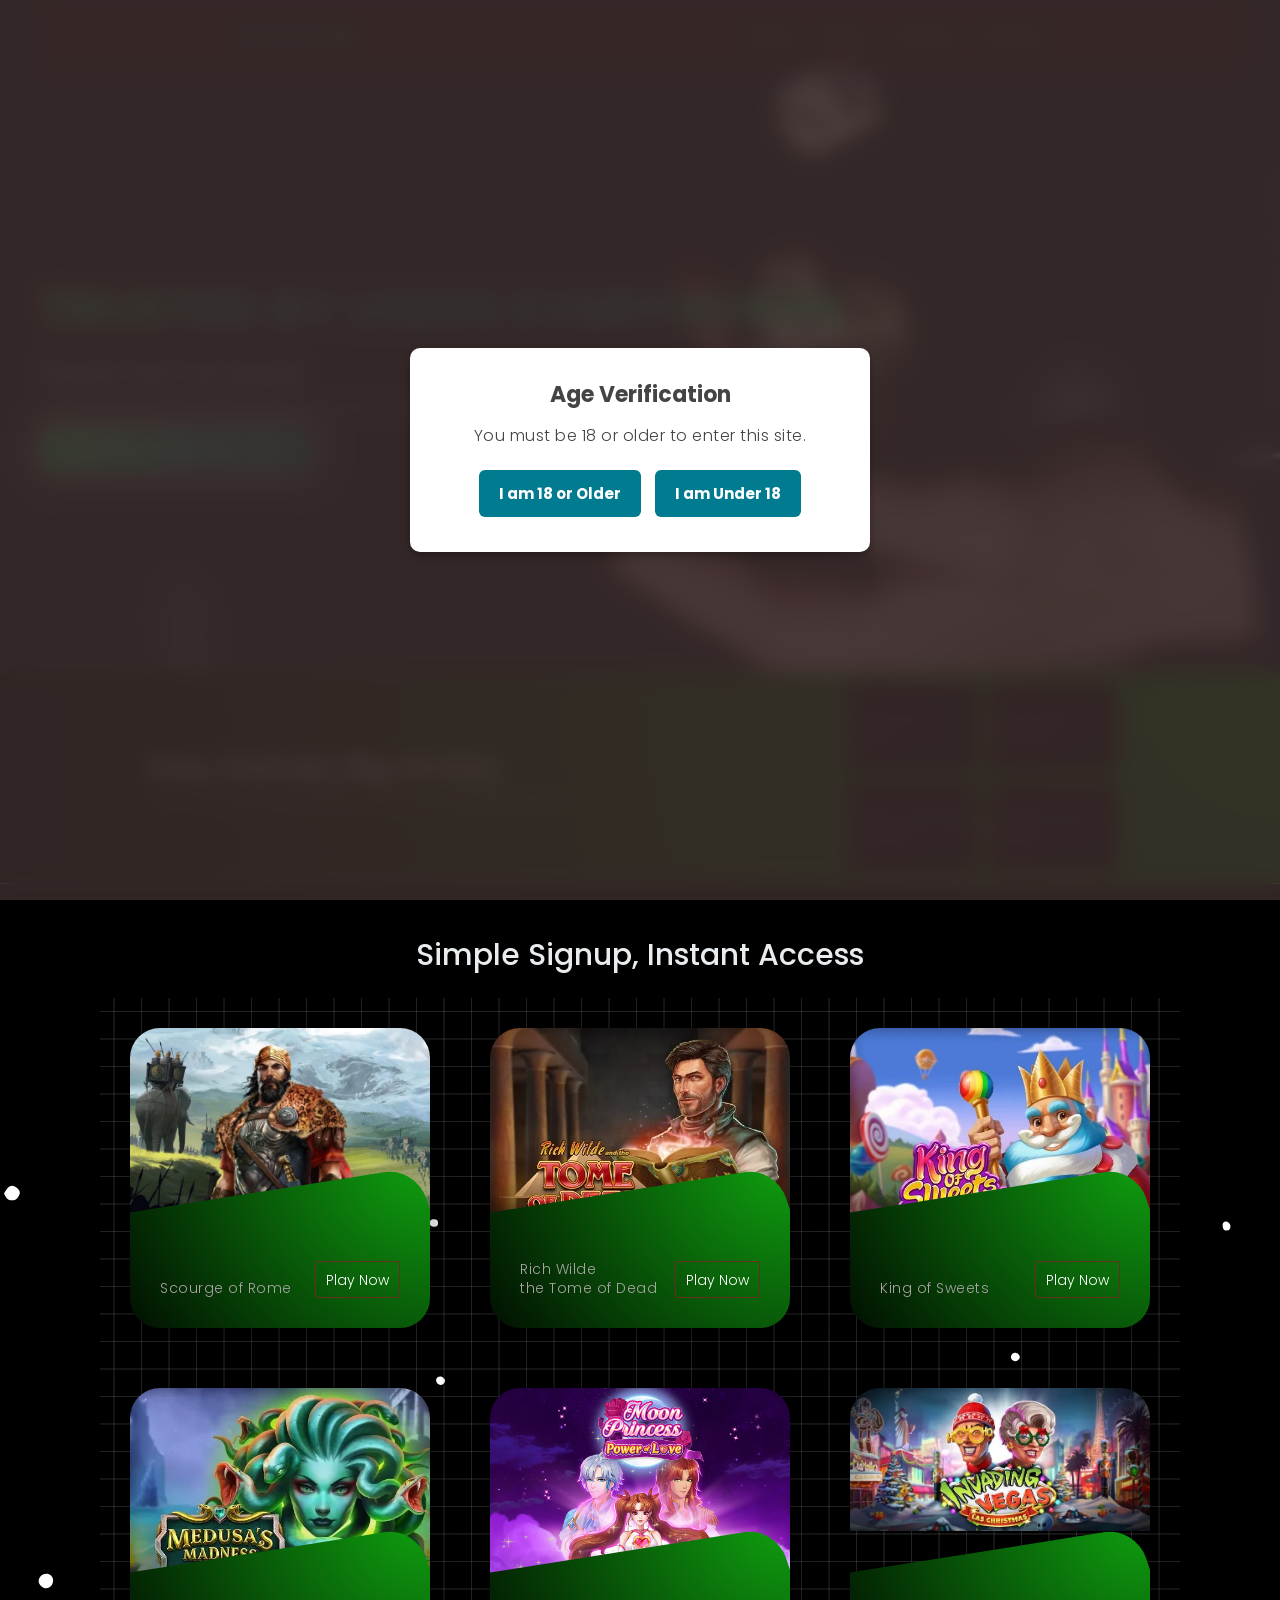
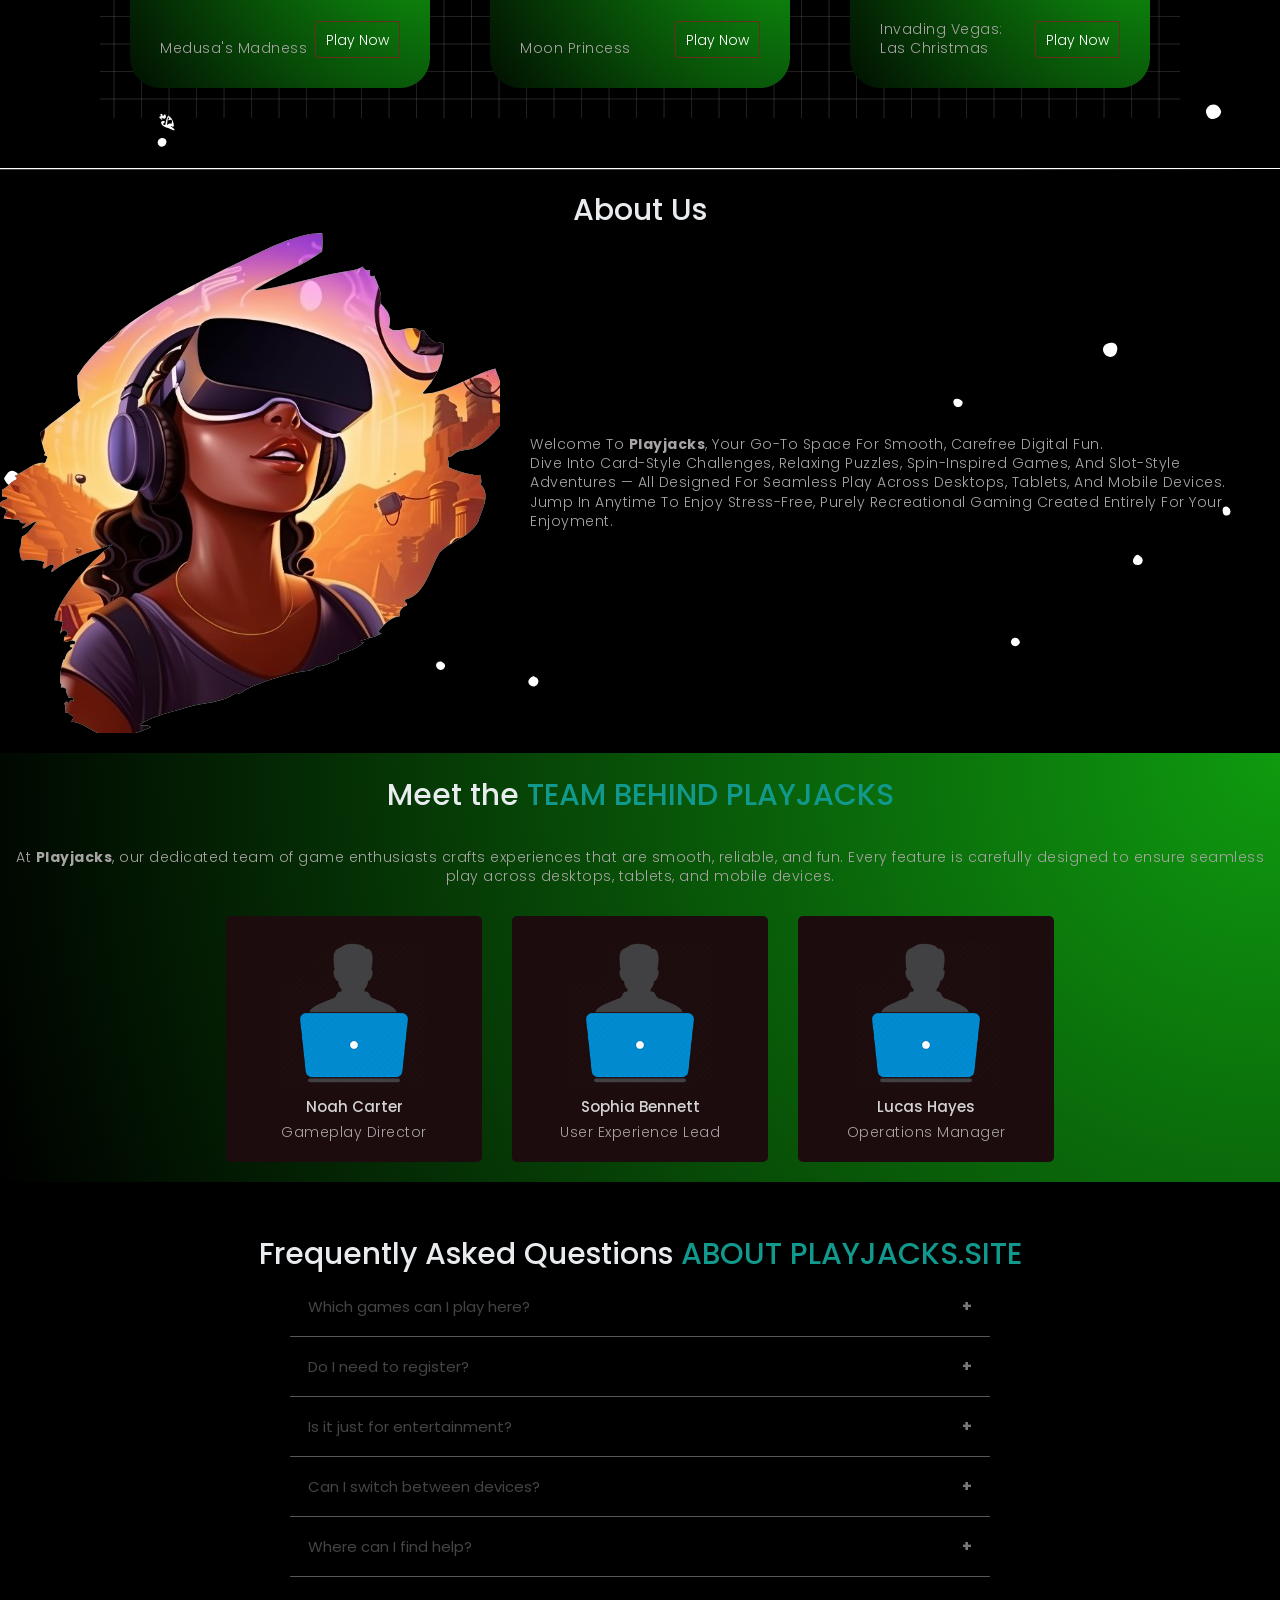
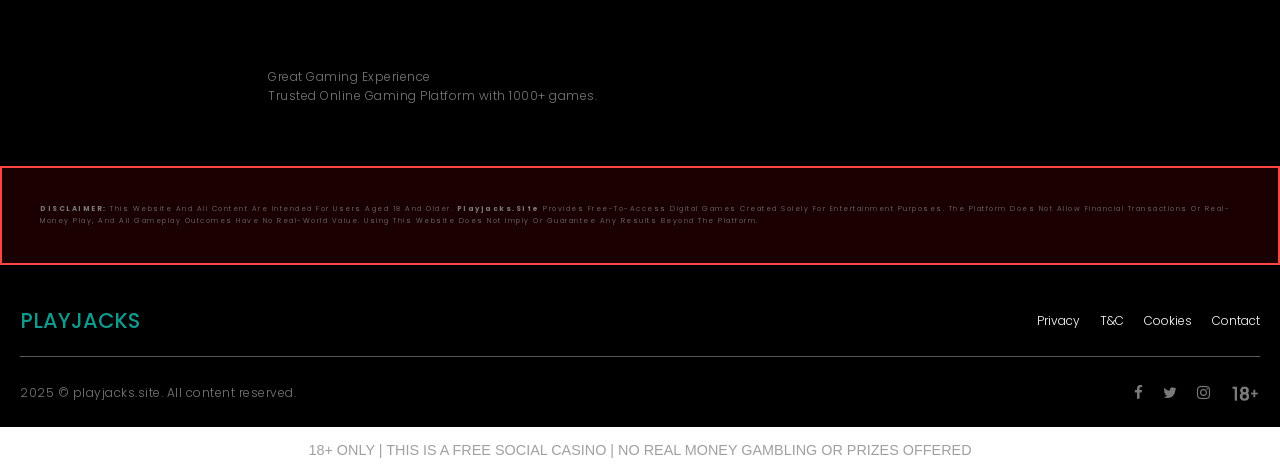
==== index.html @ 5881ebea "Clone website from playjacks.site and rename to bestgamez" ====
<!DOCTYPE html><html lang="en"><head>
  <meta charset="UTF-8">
  <meta name="viewport" content="width=device-width, initial-scale=1.0">
  <link rel="stylesheet" href="css/style.css">
  <meta name="title" content="Playjacks – Discover Joy in Play">

  <meta name="description" content="18+ ONLY. Free Social Casino. Strictly no real money gambling or prizes. playjacks.site">

  <meta property="og:type" content="website">
  <meta property="og:url" content="https://www.playjacks.site">
  <meta property="og:title" content="Playjacks – Your Next Adventure Awaits">
  <meta property="og:description" content="Explore Playjacks for card challenges, puzzle adventures, spin-inspired games, and slot-style entertainment — all crafted for smooth, enjoyable gameplay on desktops, tablets, and mobile devices.">

  <link rel="preconnect" href="https://fonts.googleapis.com">
  <link rel="preconnect" href="https://fonts.gstatic.com" crossorigin="">
  <link href="https://fonts.googleapis.com/css2?family=Poppins:wght@300;400;500;700&display=swap" rel="stylesheet">
  <link rel="stylesheet" href="https://cdnjs.cloudflare.com/ajax/libs/font-awesome/4.7.0/css/font-awesome.min.css">

  <title>Playjacks - Entertainment Without Limits</title>






</head>

<body>
  <div class="main">
    <div class="header">
      <div class="main-menu">
        <div class="logo"><span class="heading-shade">Playjacks</span></div>
        <div class="menu-items">

          <a href="index.html" class="menu-item">Home</a>
          <a href="index.html#about" class="menu-item">About</a>
          <a href="index.html#top-games" class="menu-item">Games</a>
          <a href="contact-us.html" class="menu-item">Contact</a>
        </div>

      </div>
    </div>
    <div class="hero-content">
      <div class="hero-content-text">
        <h1>Trusted by Users Everywhere</h1>
        <h2>Unlock Your Fun Space</h2>
        <p>Quick registration, secure access, and smooth gameplay await you.</p>
        <button class="hero-button">
          <a href="index.html#top-games" class="menu-item">Quick &amp; Easy Access Now</a>
        </button>
      </div>











    </div>

  </div>


  <div class="user-numbers">
    <div class="user-numbers-main">

      <div class="user-numbers-content">
        <h1>Easy Games, Big Smiles</h1>
        <p>Explore top picks for players and start enjoying today.</p>











      </div>

      <div class="user-number-blocks">
        <div class="block-1">
          <p>Quick &amp; Easy Access</p>
        </div>
        <div class="block-1">
          <p>Enjoy Anytime, Anywhere</p>
        </div>
        <div class="block-1">
          <p>Smooth Gameplay Experience</p>
        </div>
        <div class="block-1">
          <p>Trusted &amp; Device-Friendly</p>
        </div>
      </div>


























    </div>
  </div>




  <!-- <div class="tiles-content">
            <div class="tiles-heading"><h2>Why Choose</h2></div>
            <div class="tiles-cards">
            <div class="card">
                <h2>Endless Fun, Unlimited Rewards!</h2>
            </div>
            <div class="card">
                <h2>Spin, Play, and Level Up</h2>
            </div>
            <div class="card">
                <h2>Collect, Compete, Conquer</h2>
            </div>
            <div class="card">
                <h2>The Ultimate Social Casino Experience</h2>
            </div>
        </div>
        </div> -->




  <div class="top-games" id="top-games">
    <h1>Simple Signup, Instant Access</h1>



    <div class="container">
      <div class="Firth hero">
        <img class="hero-profile-img" src="images/1.png" alt="">
        <div class="hero-description-bk"></div>
        <!-- <div class="hero-logo">
          <img src="https://miscmedia-9gag-fun.9cache.com/images/thumbnail-facebook/1557291375.3948_Dy2yZu_n.jpg"
            alt="">
        </div> -->
        <div class="hero-description">

        </div>
        <div class="hero-date">
          <p>Scourge of Rome</p>
        </div>
        <div class="hero-btn">
          <a href="scourgeofrome.html">Play Now</a>
        </div>
      </div>


      <div class="Firth hero">
        <img class="hero-profile-img" src="images/2.png" alt="">
        <div class="hero-description-bk"></div>
        <!-- <div class="hero-logo">
          <img src="https://miscmedia-9gag-fun.9cache.com/images/thumbnail-facebook/1557291375.3948_Dy2yZu_n.jpg"
            alt="">
        </div> -->
        <div class="hero-description">

        </div>
        <div class="hero-date">
          <p>Rich Wilde <br> the Tome of Dead</p>
        </div>
        <div class="hero-btn">
          <a href="RichWilde.html">Play Now</a>
        </div>
      </div>



      <div class="Firth hero">
        <img class="hero-profile-img" src="images/3.png" alt="">
        <div class="hero-description-bk"></div>
        <!-- <div class="hero-logo">
          <img src="https://miscmedia-9gag-fun.9cache.com/images/thumbnail-facebook/1557291375.3948_Dy2yZu_n.jpg"
            alt="">
        </div> -->
        <div class="hero-description">

        </div>
        <div class="hero-date">
          <p>King of Sweets</p>
        </div>
        <div class="hero-btn">
          <a href="KingofSweets.html">Play Now </a>
        </div>
      </div>

      <div class="Firth hero">
        <img class="hero-profile-img" src="images/4.png" alt="">
        <div class="hero-description-bk"></div>
        <!-- <div class="hero-logo">
          <img src="https://miscmedia-9gag-fun.9cache.com/images/thumbnail-facebook/1557291375.3948_Dy2yZu_n.jpg"
            alt="">
        </div> -->
        <div class="hero-description">

        </div>
        <div class="hero-date">
          <p>Medusa's Madness</p>
        </div>
        <div class="hero-btn">
          <a href="MedusaMadness.html">Play Now</a>
        </div>
      </div>


      <div class="Firth hero">
        <img class="hero-profile-img" src="images/5.png" alt="">
        <div class="hero-description-bk"></div>
        <!-- <div class="hero-logo">
          <img src="https://miscmedia-9gag-fun.9cache.com/images/thumbnail-facebook/1557291375.3948_Dy2yZu_n.jpg"
            alt="">
        </div> -->
        <div class="hero-description">

        </div>
        <div class="hero-date">
          <p>Moon Princess</p>
        </div>
        <div class="hero-btn">
          <a href="MoonPrincess.html">Play Now</a>
        </div>
      </div>


      <div class="Firth hero">
        <img class="hero-profile-img" src="images/6.png" alt="">
        <div class="hero-description-bk"></div>
        <!-- <div class="hero-logo">
          <img src="https://miscmedia-9gag-fun.9cache.com/images/thumbnail-facebook/1557291375.3948_Dy2yZu_n.jpg"
            alt="">
        </div> -->
        <div class="hero-description">

        </div>
        <div class="hero-date">
          <p>Invading Vegas: <br>Las Christmas</p>
        </div>
        <div class="hero-btn">
          <a href="InvadingVegas.html">Play Now</a>
        </div>
      </div>






    </div>
  </div>
  <div class="about-us" id="about">
    <h1>About Us</h1>

    <div class="about-content">
      <img src="images/Untitled_design-removebg-preview.png" alt="">
      <p>
        Welcome to <strong>Playjacks</strong>, your go-to space for smooth, carefree digital fun.<br>
        Dive into card-style challenges, relaxing puzzles, spin-inspired games, and slot-style adventures — all designed
        for seamless play across desktops, tablets, and mobile devices.<br>
        Jump in anytime to enjoy stress-free, purely recreational gaming created entirely for your enjoyment.
      </p>
    </div>



  </div>

  
  <!-- <div class="container"> -->
  <div class="team">
    <h1>Meet the <span class="heading-shade">Team Behind Playjacks</span></h1>
    <p>
      At <strong>Playjacks</strong>, our dedicated team of game enthusiasts crafts experiences that are smooth,
      reliable, and fun. Every feature is carefully designed to ensure seamless play across desktops, tablets,
      and mobile devices.
    </p>











    <div class="team-profile">
      <div class="main-profile">
        <img src="images/42.png" alt="Noah Carter – Gameplay Director at Playjacks">
        <h3>Noah Carter</h3>
        <p>Gameplay Director</p>
      </div>

      <div class="main-profile">
        <img src="images/42.png" alt="Sophia Bennett – User Experience Lead at Playjacks">
        <h3>Sophia Bennett</h3>
        <p>User Experience Lead</p>
      </div>

      <div class="main-profile">
        <img src="images/42.png" alt="Lucas Hayes – Operations Manager at Playjacks">
        <h3>Lucas Hayes</h3>
        <p>Operations Manager</p>
      </div>
    </div>






























    <!-- </div> -->



  </div>

  <!--FAQ-->
  <div class="faq-main">
    <h1 class="faq-main-heading">
      Frequently Asked Questions <span class="heading-shade">About playjacks.site</span>
    </h1>

    <div class="faq">

      <button class="accordion">Which games can I play here?</button>
      <div class="panel">
        <p>
          <strong>playjacks.site</strong> includes an assortment of fun digital games, from card-style challenges
          and puzzles to spin-inspired and slot-style formats — all created for smooth, casual play.
        </p>
      </div>

      <button class="accordion">Do I need to register?</button>
      <div class="panel">
        <p>
          No sign-up is needed. Open any game in your browser and start playing immediately — no account required.
        </p>
      </div>

      <button class="accordion">Is it just for entertainment?</button>
      <div class="panel">
        <p>
          Yes. playjacks.site is designed strictly for enjoyable digital play with no real-world value or financial
          stakes.
        </p>
      </div>

      <button class="accordion">Can I switch between devices?</button>
      <div class="panel">
        <p>
          Definitely. The games run smoothly on desktops, tablets, and mobile devices to ensure a consistent experience
          everywhere.
        </p>
      </div>

      <button class="accordion">Where can I find help?</button>
      <div class="panel">
        <p>
          Check out our <a href="support.html">support page</a> for tutorials, tips, and answers to common questions.
        </p>
      </div>

    </div>
  </div>











  

  
  

  
  




  <div class="footer">
    <div class="footer-content">
      <p class="footer-content-text">
        Great Gaming Experience<br>Trusted Online Gaming Platform with 1000+ games.
      </p>
























    </div>
    <div class="disclaimer-text" style="border: 2px solid #ff4444; padding: 15px; margin: 20px 0; background: rgba(255,0,0,0.1); font-size: 1.1em; font-weight: bold; color: #fff;">
      <p>
        <strong>DISCLAIMER:</strong> This website and all content are intended for users aged 18 and older.
        <strong>playjacks.site</strong> provides free-to-access digital games created solely for entertainment
        purposes.
        The platform does not allow financial transactions or real-money play, and all gameplay outcomes have no
        real-world value.
        Using this website does not imply or guarantee any results beyond the platform.
      </p>



    </div>

    <div class="footer-logo-part">
      <div class="logo-main">
        <div class="logo-main-footer">
          <div class="logo"><span class="heading-shade">Playjacks</span></div>
          <div class="footers-links">
            <a href="privacy-policy.html" class="menu-item">Privacy</a>
            <a href="term-conditions.html" class="menu-item">T&amp;C</a>
            <a href="cookie-policy.html" class="menu-item">Cookies</a>
            <a href="contact-us.html" class="menu-item">Contact</a>
          </div>
        </div>


      </div>

    </div>

    <div class="bottom-footer">
      <p>2025 © playjacks.site. All content reserved.</p>



      <div class="social-media">
        <a href="index.html#"><i class="fa-brands fa fa-facebook-f"></i></a>
        <a href="index.html#"><i class="fa-brands fa fa-twitter"></i></a>
        <a href="index.html#"><i class="fa-brands fa fa-instagram"></i></a>
        <img class="disclaimer" src="images/18.png" alt="">
      </div>
    </div>
  </div>
  
<!-- Age Verification Popup -->
<div id="age-verification" class="age-overlay">
  <div class="age-popup">
    <h2>Age Verification</h2>
    <p>You must be 18 or older to enter this site.</p>
    <div class="age-buttons">
      <button id="btn-yes">I am 18 or Older</button>
      <button id="btn-no">I am Under 18</button>
    </div>
  </div>
</div>
 
<script>
  document.addEventListener("DOMContentLoaded", function () {
    var yesBtn = document.getElementById("btn-yes");
    var noBtn = document.getElementById("btn-no");
    var ageOverlay = document.getElementById("age-verification");
 
    if (yesBtn && ageOverlay) {
      yesBtn.addEventListener("click", function () {
        ageOverlay.style.display = "none";
      });
    }
 
    if (noBtn) {
      noBtn.addEventListener("click", function () {
        alert("You must be 18 or older to access this site.");
      });
    }
  });
</script>

  <script>
    document.addEventListener('contextmenu', event => event.preventDefault());

    var acc = document.getElementsByClassName("accordion");
    var i;

    for (i = 0; i < acc.length; i++) {
      acc[i].addEventListener("click", function () {
        this.classList.toggle("active");
        var panel = this.nextElementSibling;
        if (panel.style.maxHeight) {
          panel.style.maxHeight = null;
        } else {
          panel.style.maxHeight = panel.scrollHeight + "px";
        }
      });
    }
  </script>



    <div style="text-align: center; padding: 15px; font-size: 0.9em; color: #a0a0a0; font-family: sans-serif;">
        18+ ONLY | THIS IS A FREE SOCIAL CASINO | NO REAL MONEY GAMBLING OR PRIZES OFFERED
    </div>

</body></html>
---- css/style.css ----
* {
  margin: 0px;
  padding: 0px;
  font-family: "Poppins", sans-serif;
  -webkit-user-select: none;
-khtml-user-select: none;
-moz-user-select: none;
-ms-user-select: none;
-o-user-select: none;
user-select: none;
}

.accordion {
  background-color: #000000;
  color: #444;
  cursor: pointer;
  padding: 18px;
  width: 100%;
  border: none;
  text-align: left;
  outline: none;
  font-size: 15px;
  transition: 0.4s;
  border: .5 px solid;
  border-bottom: 0.1px solid #595858;
}

.active, .accordion:hover {
  background-color: #000000;
}

.accordion:after {
  content: '\002B';
  color: #777;
  font-weight: bold;
  float: right;
  margin-left: 5px;
}

.active:after {
  content: "\2212";
}

.panel {
  padding: 0 18px;
  background-color: #000000;
  max-height: 0;
  overflow: hidden;
  transition: max-height 0.2s ease-out;
}

h3 {
  font-size: 15px;
  color: #d3d3d3;
  font-weight: 500;
}
h1 {
  font-size: 30px;
  color: #e9ecef;
  font-weight: 500;
}
.disclaimer{
  width: 30px;
}
.disclaimer-text p{
  font-size: 7px;
  max-width: 1200px;
  margin: auto;
  padding: 20px 0px;
  font-weight: 300;
  line-height: .8rem;
  letter-spacing: 1.5px;
  text-transform: capitalize;
  color: rgb(122, 122, 122);
}


li{font-size: 14px;
  color: #a8a4a4;
  font-weight: 300;
  letter-spacing: 0.5px;
  line-height: 1.2rem;}
p {
  font-size: 14px;
  color: #a8a4a4;
  font-weight: 300;
  letter-spacing: 0.5px;
  line-height: 1.2rem;
}
.main {
  background-image: url(../images/8Jan_Gaming07.png);
  background-size: cover;
  background-color: #000000;
}
.header {
  max-width: 1200px;
  margin: auto;
  width: 100%;
}
.main-menu {
  display: flex;
  align-items: center;
  justify-content: space-around;
  width: 100%;
  padding: 20px 0px;
  background: #3f161598;
  box-shadow: 0 8px 32px 0 rgba(31, 38, 135, 0.37);
  backdrop-filter: blur(2px);
  -webkit-backdrop-filter: blur(6.5px);
  border-radius: 8px;
  border: 1px solid rgba(255, 255, 255, 0.18);
}
.logo {
  color: #e9ecef;
  font-size: 21px;
  font-weight: 500;
}
.menu-items {
  display: flex;
  align-items: center;
  justify-content: space-around;
  gap: 30px;
  text-decoration: none;
}
.menu-items a {
  font-size: 15px;
  color: #e9ecef;
  text-decoration: none;
  font-weight: 300;
}
.hero-content {
  display: flex;
  flex-direction: column;
  align-items: flex-start;
  /* width: 100%; */
  height: 600px;
  gap: 20px;
  justify-content: center;
  max-width: 1200px;
  margin: auto;
}

.hero-content-text {
  display: flex;
  flex-direction: column;
  align-items: flex-start;
  gap: 8px;
}
.hero-content-text h1 {
  text-transform: uppercase;
  font-size: 50px;
  background: #11998e;
  background: radial-gradient(
    circle farthest-corner at center center,
    #11998e 26%,
    #38ef7d 100%
  );
  -webkit-background-clip: text;
  -webkit-text-fill-color: transparent;

  font-weight: 700;
}
.hero-content-text h2 {
  text-transform: capitalize;
  font-size: 23px;
  color: #e9ecef;
  font-weight: 400;
}
.hero-content-text p {
  width: 70%;
  text-transform: capitalize;
  font-size: 13px;
  color: #c5c4c4;
  font-weight: 300;
  /* line-height: 1rem; */
}
.hero-button {
  /* padding: 5px 15px; */
  font-size: 15px;
  background: radial-gradient(circle farthest-corner at center center, #11998e 26%, #38ef7d 100%);
  /* margin: 10px; */
  padding: 10px 30px;
  text-align: center;
  text-transform: uppercase;
  transition: 0.5s;
  background-size: 200% auto;
  color: white;
  box-shadow: 0 0 30px #e9ecef;
  border-radius: 10px;
  display: block;
  text-decoration: none;
}
.hero-button a{
  color: #e9ecef;
  text-decoration: none;
  font-weight: 500;
}

.hero-button:hover {
  background-position: right center; /* change the direction of the change here */
  color: #fff;
  text-decoration: none;
}

.tiles-content {
  display: flex;
  align-items: center;
  flex-direction: column;
  justify-content: space-between;
  margin: auto;
  padding: 50px 100px;
  background-image: radial-gradient(
    circle,
    #b01464,
    #891b5e,
    #631c53,
    #411a42,
    #24132d
  );
  color: #e9ecef;
}
.tiles-content h2 {
  font-size: 40px;
  font-weight: 500;
}
.tiles-cards {
  display: flex;
  align-items: center;
  margin: auto;
  gap: 50px;
  padding: 50px 0px;
}

/* From Uiverse.io by bhaveshxrawat */
.card {
  width: 190px;
  height: 254px;
  background: #24132d;
  position: relative;
  display: flex;
  place-content: center;
  place-items: center;
  overflow: hidden;
  border-radius: 20px;
}

.card h2 {
  text-align: center;
  z-index: 1;
  color: white;
  font-size: 18px;
  padding: 20px;
  font-weight: 400px;
}

.card::before {
  content: "";
  position: absolute;
  width: 130px;
  background-image: linear-gradient(
    180deg,
    rgb(0, 183, 255),
    rgb(255, 48, 255)
  );
  height: 130%;
  animation: rotBGimg 3s linear infinite;
  transition: all 0.2s linear;
}

@keyframes rotBGimg {
  from {
    transform: rotate(0deg);
  }

  to {
    transform: rotate(360deg);
  }
}

.card::after {
  content: "";
  position: absolute;
  background: #24132d;
  inset: 2px;
  border-radius: 15px;
}
/* .card:hover:before {
    background-image: linear-gradient(180deg, rgb(81, 255, 0), purple);
    animation: rotBGimg 3.5s linear infinite;
  } */

/* From Uiverse.io by adamgiebl */
.container {
  margin: auto;
  display: flex;
  flex-wrap: wrap;
  align-items: center;
  justify-content: center;
  border-radius: 10px;

  width: 100%;
  height: 100%;
  --color: rgba(114, 114, 114, 0.3);
  background: radial-gradient(
    circle farthest-corner at top right,
    #0f9b0f 0%,
    #000000 100%
  );
  background-image: linear-gradient(
      0deg,
      transparent 24%,
      var(--color) 25%,
      var(--color) 26%,
      transparent 27%,
      transparent 74%,
      var(--color) 75%,
      var(--color) 76%,
      transparent 77%,
      transparent
    ),
    linear-gradient(
      90deg,
      transparent 24%,
      var(--color) 25%,
      var(--color) 26%,
      transparent 27%,
      transparent 74%,
      var(--color) 75%,
      var(--color) 76%,
      transparent 77%,
      transparent
    );
  background-size: 55px 55px;
}
.faq-main{
  background-color: #000000;
  display: flex;
  justify-content: center;
  flex-direction: column;
  margin: auto;
  padding: 50px 0px;
}
.faq-main-heading{
  text-align: center;
}
.faq{
  display: flex;
  justify-content: center;
  flex-direction: column;
  max-width: 700px;
  margin: auto;
  background-color: #000000;
}

.top-games {
  display: flex;
  flex-direction: column;
  align-items: center;
  gap: 20px;
  margin: auto;
  padding: 50px 100px;
  background-image: url(../fonts/5603523_1873.svg);
  color: #e9ecef;
}
.top-games h2 {
  font-size: 50px;
  color: #e9ecef;
  font-weight: 400;
}

.hero {
  display: inline-block;
  position: relative;
  width: 300px;
  min-width: 300px;
  height: 300px;
  border-radius: 30px;
  overflow: hidden;
  box-shadow: 5px 5px 30px rgba(0, 0, 0, 0.3);
  margin: 30px;
}

.hero-profile-img {
  width: 100%;
}

.hero-description-bk {
  background: radial-gradient(
    circle farthest-corner at top right,
    #0f9b0f 0%,
    #000000 100%
  );
  border-radius: 30px;
  position: absolute;
  top: 55%;
  left: -5px;
  height: 65%;
  width: 108%;
  transform: skew(19deg, -9deg);
}

.second .hero-description-bk {
  background-image: linear-gradient(-20deg, #aaaf0a, #06bc2d);
}

.hero-logo {
  height: 80px;
  width: 80px;
  border-radius: 20px;
  background-color: #fff;
  position: absolute;
  bottom: 30%;
  left: 30px;
  overflow: hidden;
  box-shadow: 5px 5px 30px rgba(0, 0, 0, 0.7);
}

.hero-logo img {
  height: 100%;
}

.hero-description {
  position: absolute;
  color: #fff;
  font-weight: 900;
  left: 150px;
  bottom: 26%;
}

.hero-btn {
  position: absolute;
  color: #fff;
  right: 30px;
  bottom: 10%;
  padding: 5px 10px;
  border: 1px solid #682e1e;
  border-radius: 2px;
}

.hero-btn:hover{
  position: absolute;
  color: #868484;
  right: 30px;
  bottom: 10%;
  padding: 7px 12px;
  border: 1px solid #11998e;
  border-radius: 2px;
  box-shadow: 2px 2px 2px #e9ecef;

}

.hero-btn a {
  color: #fff;
  text-decoration: none;
  font-weight: 300;
  font-size: 14px;
}

.hero-date {
  position: absolute;
  color: #fff;
  left: 30px;
  bottom: 10%;
  font-size: 15px;
  font-weight: 300;
}

.about-us {
  padding: 20px 0px;
  display: flex;
  justify-content: center;
  align-items: center;
  flex-direction: column;
  background-image: url(../fonts/5603523_1873.svg);
}

.about-us h2 {
  font-size: 50px;
  color: #e9ecef;
}

.about-us p {
  padding: 10px;
  text-transform: capitalize;
  font-size: px;
  color: #a8a4a4;
  font-weight: 300;
}

.about-us img {
  max-width: 50%;
}
.about-content {
  display: flex;
  justify-content: center;
  align-items: center;
  gap: 20px;
}

.user-numbers-main {
  display: flex;
  align-items: center;
  justify-content: space-around;
  padding: 10px;
  /* width: 100%; */
  /* margin: auto; */
  background: #0f9b0f;
  background: radial-gradient(
    circle farthest-corner at top right,
    #0f9b0f 0%,
    #000000 100%
  );
}
.user-numbers {
  /* display: flex;
    flex-direction: column;
    padding: 20px 0px;
    display: flex;
    justify-content: center;
    align-items: center;
    gap: 200px;
    width: 100%; */
  /* background-color: #0A012A; */
  border-radius: 5px;
  width: 100%;
  background-color: #331738;
}

.user-number-blocks {
  display: flex;
  justify-content: center;
  align-items: center;
  flex-wrap: wrap;
  gap: 10px;
  max-width: 300px;
}

.block-1 {
  display: flex;
  flex-direction: column;
  align-items: center;
  justify-content: center;
  width: 130px;
  height: 90px;
  background-color: #130a11;
  border-radius: 8px;
  /* gap: .5px; */
}
.block-1 h1 {
  font-size: 28px;
  font-weight: 500;
  color: #d3d3d3;
}
.block-1 p {
  text-transform: capitalize;
  color: rgb(147, 147, 147);
  font-size: 12px;
  font-weight: 300;
}

.heading-shade {
  background: #11998e;
  background: radial-gradient(
    circle farthest-corner at center center,
    #11998e 26%,
    #38ef7d 100%,
  );

  -webkit-background-clip: text;
  -webkit-text-fill-color: transparent;
  text-transform: uppercase;
}

/* Team section */
.team {
  display: flex;
  flex-direction: column;
  background: radial-gradient(
    circle farthest-corner at top right,
    #0f9b0f 0%,
    #000000 100%
  );
  width: 100%;
  align-items: center;
  justify-content: center;
  padding: 20px 0;
  gap: 30px;
  text-align: center;

}

.team-profile {
  display: flex;
  gap: 30px;
}

.main-profile {
  display: flex;
  flex-direction: column;
  align-items: center;
  justify-content: center;
  gap: 5px;
  background-color: #1d0c0d;
  border-radius: 5px;
  padding: 20px 0px;
}
.main-profile img {
  width: 60%;
}
.contact-form {
  /* display: flex;
  align-items: center;
  justify-content: center; */
  padding: 50px;
  border-radius: 5px;
  background-color: #1d0c0d;
  margin-bottom: 20px;
}

.privacy-content{
   /* display: flex;
  align-items: center;
  justify-content: center; */
  padding: 50px;
  border-radius: 5px;
  background-color: #1d0c0d;
  margin-bottom: 20px;
  
}
.privacy-content p{
padding: 10px;
    text-transform: capitalize;
    font-size: px;
    color: #a8a4a4;
    font-weight: 300;
}
.form-submit {
  display: flex;
  flex-direction: column;
  align-items: flex-start;
  width: 70%;
  margin: auto;
  color: white;
  padding: 50px;
  background: radial-gradient(circle farthest-corner at top right, #0f9b0f 0%, #000000 100%);  border-radius: 5px;
}

input[type="text"],
select {
  width: 100%;
  padding: 12px 20px;
  margin: 8px 0;
  display: inline-block;
  border: 1px solid #ccc;
  border-radius: 4px;
  box-sizing: border-box;
}

input[type="submit"],
select {
  width: 100%;
  padding: 12px 20px;
  margin: 8px 0;
  display: inline-block;
  border: 1px solid #ccc;
  border-radius: 4px;
  box-sizing: border-box;
}

.footer {
  width: 100%;
  background-color: #000000;
}
.footer-content {
  max-width: 1240px;
  margin: auto;
  /* border-bottom: 0.1px solid #595858; */
  display: flex;
  align-items: center;
  justify-content: flex-start;
  flex-direction: column;
  padding: 20px;
}
.footer-content-text {
  padding: 20px 0;
}
.footer-content p {
  width: 60%;
  font-size: 12px;
  color: rgb(122, 122, 122);

  text-align: left;
}
i.fa {
  font-size: 15px;
  color: rgb(122, 122, 122);
}
.logo-main {
  max-width: 1240px;
  margin: auto;
  display: flex;
  gap: 200px;
}
.logo-main-footer {
  max-width: 1240px;
  margin: auto;
  display: flex;
  align-items: center;
  justify-content: space-between;
  width: 100%;
  gap: 20px;
  padding: 20px 0;
  border-bottom: 0.1px solid #595858;
}
.social-media {
  display: flex;
  justify-content: center;
  gap: 20px;
  align-items: center;
}

.footers-links {
  display: flex;
  gap: 20px;
  text-decoration: none;
}
.footers-links a {
  text-decoration: none;
  color: white;
  font-size: 12px;
  font-weight: 300;
}

.bottom-footer {
  max-width: 1240px;
  margin: auto;
  display: flex;
  align-items: center;
  justify-content: space-between;
  width: 100%;
  gap: 20px;
  padding: 20px 0;
}
.bottom-footer p {
  font-size: 12px;
  color: rgb(122, 122, 122);
}
#gameIframe{
  width: 800px;
  height: 600px;
}


.game-frame{
  padding: 50px;
  border-radius: 5px;
  background-color: #1d0c0d;
}


@media only screen and (max-width: 600px) {
  
    .menu-items {
      display: none;
      align-items: center;
      justify-content: space-around;
      gap: 30px;
      text-decoration: none;
  }
  .footer-content p {
    width: 100%;
    font-size: 12px;
    color: rgb(122, 122, 122);
    padding: 20px 20px;
}

.logo-main-footer {
  max-width: 1240px;
  margin: auto;
  display: flex;
  align-items: center;
  justify-content: space-between;
  width: 100%;
  gap: 20px;
  padding: 20px 0;
  border-bottom: 0.1px solid #595858;
  flex-direction: column;
}
.bottom-footer p {
  font-size: 12px;
  color: rgb(122, 122, 122);
  /* width: 82%; */
  padding-left: 10px;
}
.team-profile {
  display: flex;
  gap: 30px;
  flex-direction: column;
}

  
  .team {
    display: flex;
    flex-direction: column;
    background: radial-gradient(circle farthest-corner at top right, #0f9b0f 0%, #000000 100%);
    width: 100%;
    align-items: center;
    justify-content: center;
    padding: 20px 0;
    gap: 30px;
    text-align: center;
    border-radius:unset;
}

.team p{
  padding: 0 10px
}



.about-content {
  display: flex;
  justify-content: center;
  align-items: center;
  gap: 20px;
  flex-direction: column;
  padding: 20px;
}
.hero-content {
  display: flex;
  flex-direction: column;
  align-items: flex-start;
  /* width: 100%; */
  height: 600px;
  gap: 20px;
  justify-content: center;
  max-width: 1200px;
  padding-left: 20px;
  margin: auto;
}
.user-numbers-main {
  display: flex;
  align-items: center;
  justify-content: space-around;
  padding: 20px;
  /* width: 100%; */
  /* margin: auto; */
  background: #0f9b0f;
  background: radial-gradient(circle farthest-corner at top right, #0f9b0f 0%, #000000 100%);
}
.top-games {
  display: flex;
  flex-direction: column;
  align-items: center;
  gap: 20px;
  margin: auto;
  padding: 20px;
  background-image: url(../fonts/5603523_1873.svg);
  color: #e9ecef;
}
.faq {
  padding: 20px;
  display: flex;
  justify-content: center;
  flex-direction: column;
  max-width: 700px;
  margin: auto;
}


.disclaimer-text p{
  font-size: 7px;
  max-width: 1200px;
  margin: auto;
  padding: 20px;
  font-weight: 300;
  line-height: .8rem;
  color: rgb(122, 122, 122);

}


.main-menu {
  display: flex;
  align-items: center;
  justify-content: space-around;
  width: unset;
  padding: 20px 0px;
  background: #3f161598;
  box-shadow: 0 8px 32px 0 rgba(31, 38, 135, 0.37);
  backdrop-filter: blur(2px);
  -webkit-backdrop-filter: blur(6.5px);
  border-radius: unset;
  border: 1px solid rgba(255, 255, 255, 0.18);
}

.main {
  background-image: url(../images/8Jan_Gaming07.png);
  background-size: cover;
  background-color: #000000;
  background-position: center;
}

  }



  /* Overlay background */
  .age-overlay {
    position: fixed;
    top: 0;
    left: 0;
    width: 100%;
    height: 100%;
    background: rgb(55 41 41 / 90%);
    backdrop-filter: blur(10px);
    display: flex;
    align-items: center;
    justify-content: center;
    z-index: 99999;
  }
 
  /* Popup box */
  .age-popup {
    background: #fff;
    padding: 30px;
    border-radius: 10px;
    text-align: center;
    max-width: 400px;
    width: 90%;
    box-shadow: 0px 4px 10px rgba(0,0,0,0.3);
  }
 
  .age-popup h2 {
    margin-bottom: 15px;
    font-size: 22px;
    font-weight: bold;
 color: #444;
  }
 
  .age-popup p {
    margin-bottom: 20px;
    font-size: 16px;
    color: #444;
  }
 
  .age-buttons button {
    margin: 5px;
    padding: 12px 20px;
    border: none;
    border-radius: 6px;
    cursor: pointer;
    font-size: 15px;
    font-weight: bold;
    background-color: #007b8f;
    color: white;
    transition: background 0.3s;
  }
 
  .age-buttons button:hover {
    background-color: #005f6a;
  }
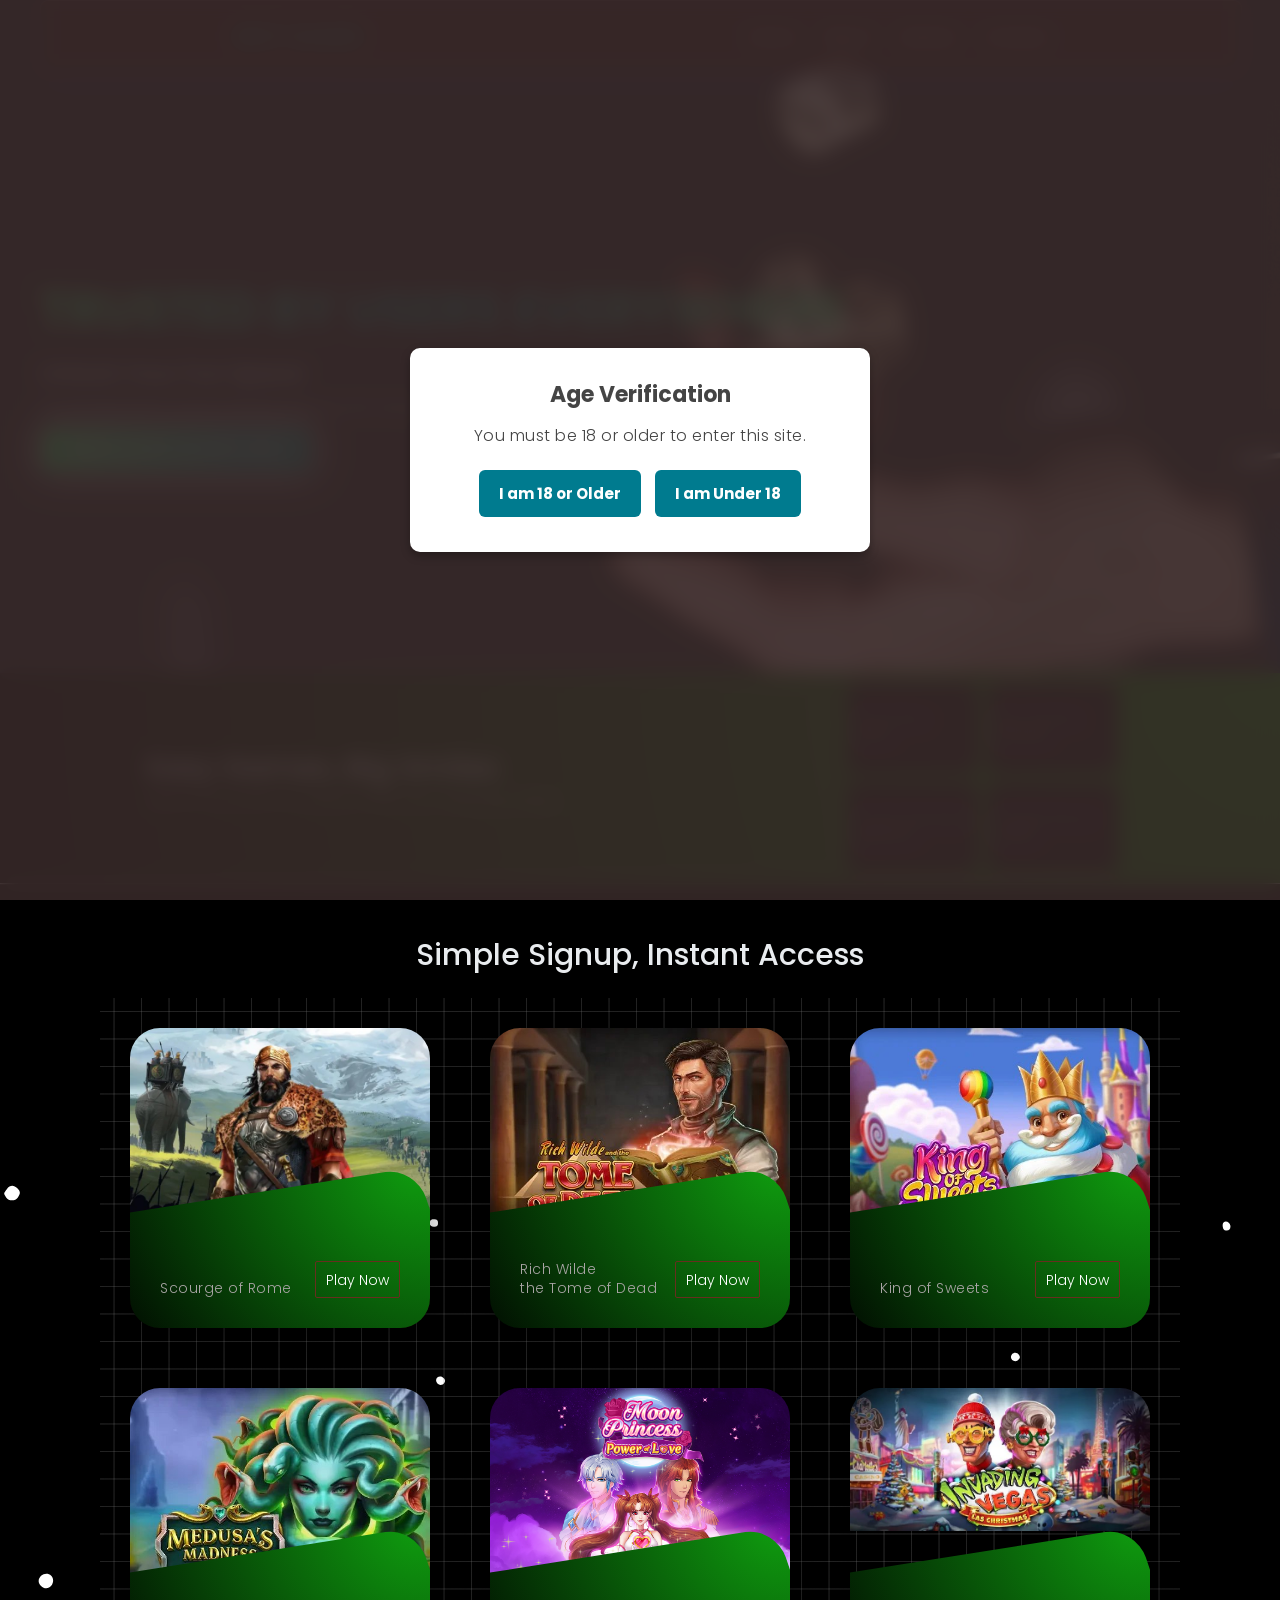
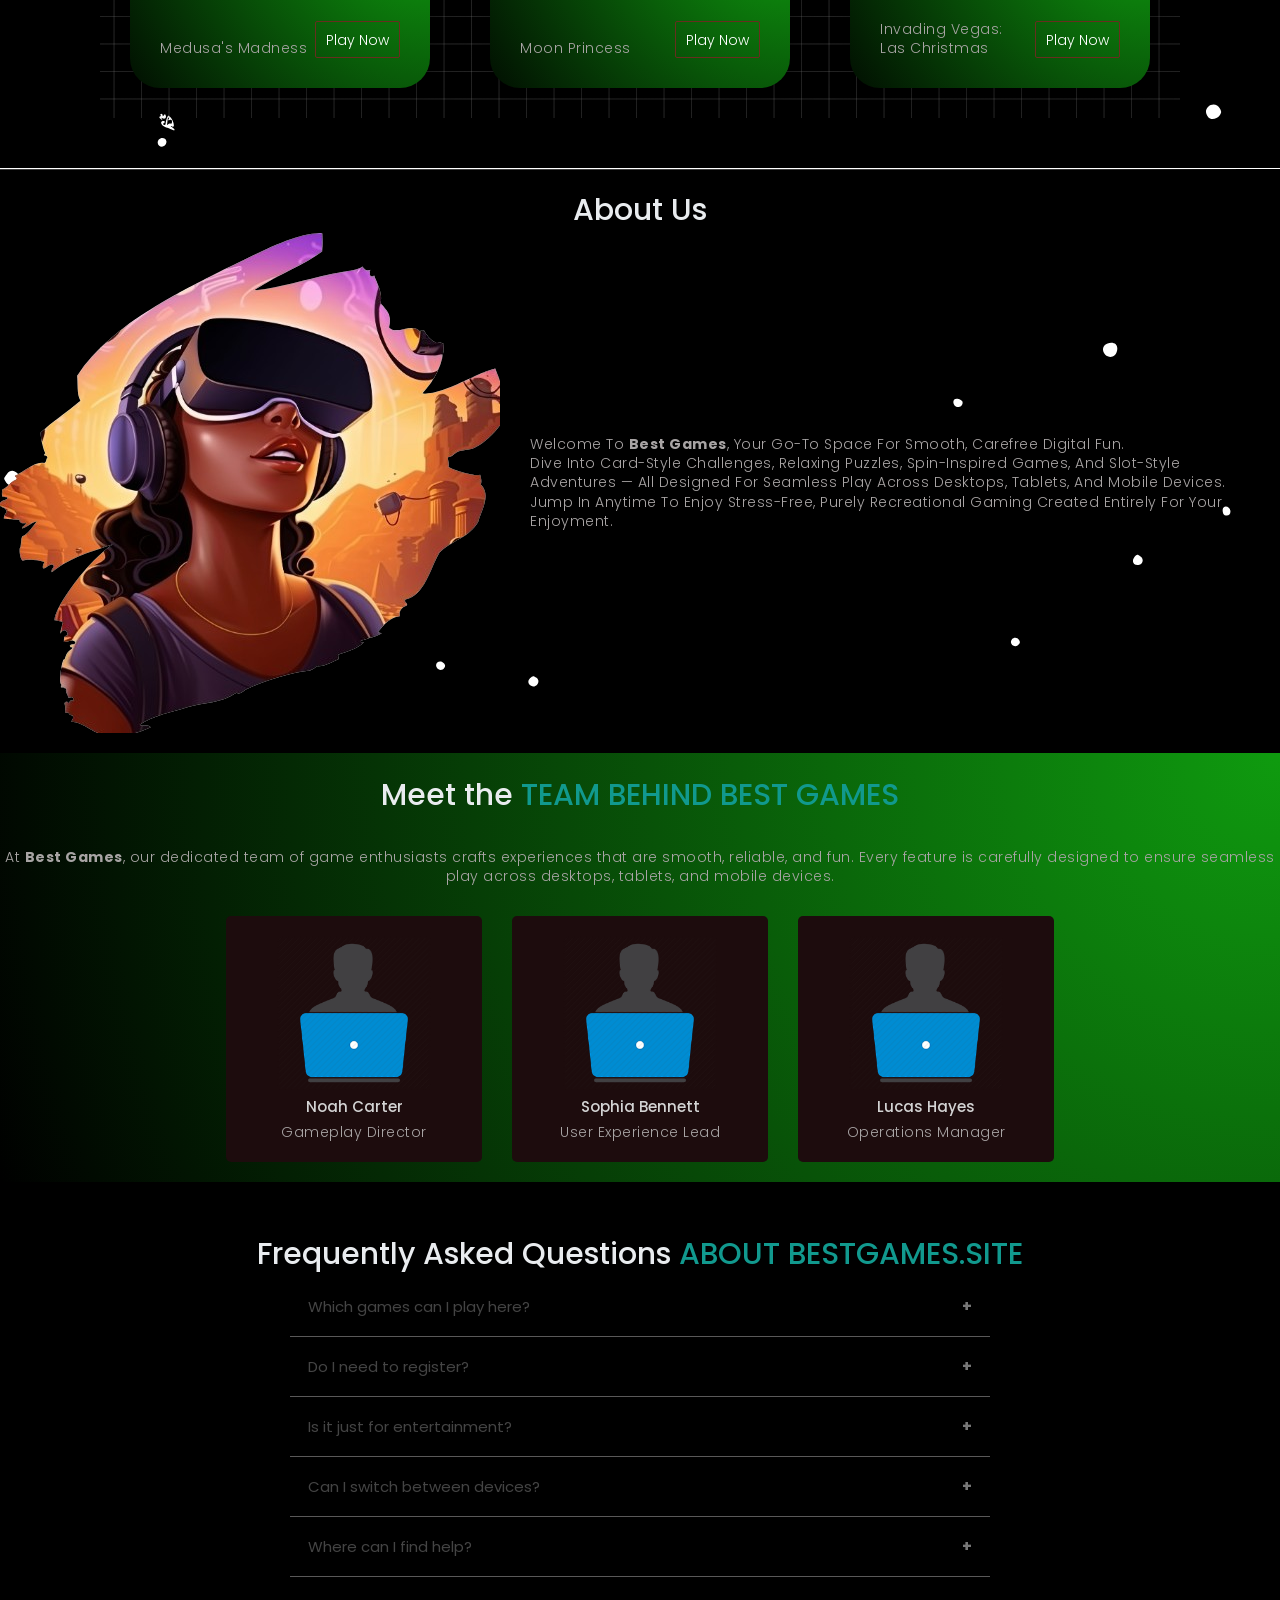
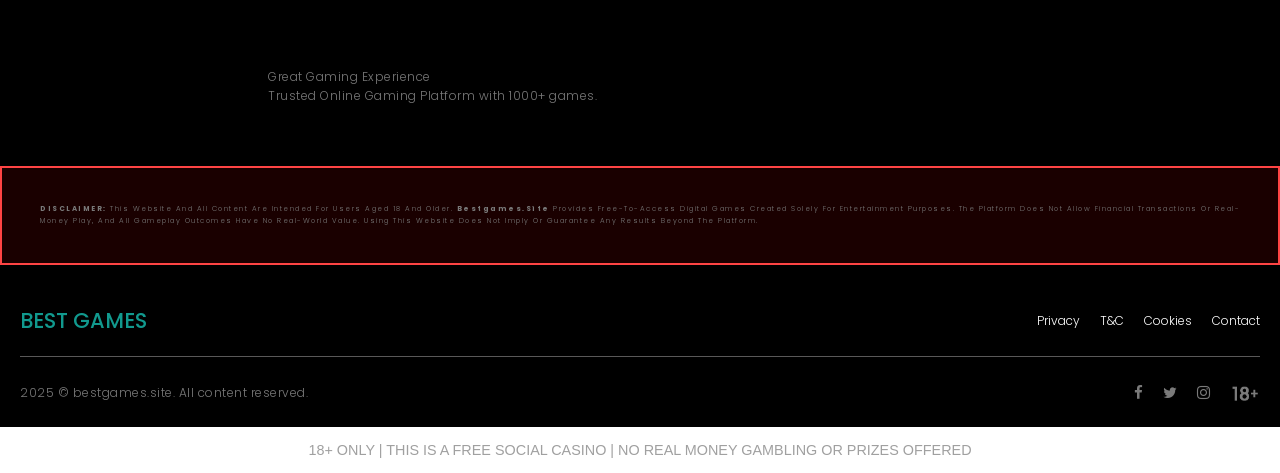
==== commit e0847a3e: "Change brand name from Playjacks to Best Games everywhere" ====
--- a/index.html
+++ b/index.html
@@ -2,21 +2,21 @@
   <meta charset="UTF-8">
   <meta name="viewport" content="width=device-width, initial-scale=1.0">
   <link rel="stylesheet" href="css/style.css">
-  <meta name="title" content="Playjacks – Discover Joy in Play">
-
-  <meta name="description" content="18+ ONLY. Free Social Casino. Strictly no real money gambling or prizes. playjacks.site">
+  <meta name="title" content="Best Games – Discover Joy in Play">
+
+  <meta name="description" content="18+ ONLY. Free Social Casino. Strictly no real money gambling or prizes. bestgames.site">
 
   <meta property="og:type" content="website">
-  <meta property="og:url" content="https://www.playjacks.site">
-  <meta property="og:title" content="Playjacks – Your Next Adventure Awaits">
-  <meta property="og:description" content="Explore Playjacks for card challenges, puzzle adventures, spin-inspired games, and slot-style entertainment — all crafted for smooth, enjoyable gameplay on desktops, tablets, and mobile devices.">
+  <meta property="og:url" content="https://www.bestgames.site">
+  <meta property="og:title" content="Best Games – Your Next Adventure Awaits">
+  <meta property="og:description" content="Explore Best Games for card challenges, puzzle adventures, spin-inspired games, and slot-style entertainment — all crafted for smooth, enjoyable gameplay on desktops, tablets, and mobile devices.">
 
   <link rel="preconnect" href="https://fonts.googleapis.com">
   <link rel="preconnect" href="https://fonts.gstatic.com" crossorigin="">
   <link href="https://fonts.googleapis.com/css2?family=Poppins:wght@300;400;500;700&display=swap" rel="stylesheet">
   <link rel="stylesheet" href="https://cdnjs.cloudflare.com/ajax/libs/font-awesome/4.7.0/css/font-awesome.min.css">
 
-  <title>Playjacks - Entertainment Without Limits</title>
+  <title>Best Games - Entertainment Without Limits</title>
 
 
 
@@ -29,7 +29,7 @@
   <div class="main">
     <div class="header">
       <div class="main-menu">
-        <div class="logo"><span class="heading-shade">Playjacks</span></div>
+        <div class="logo"><span class="heading-shade">Best Games</span></div>
         <div class="menu-items">
 
           <a href="index.html" class="menu-item">Home</a>
@@ -283,7 +283,7 @@
     <div class="about-content">
       <img src="images/Untitled_design-removebg-preview.png" alt="">
       <p>
-        Welcome to <strong>Playjacks</strong>, your go-to space for smooth, carefree digital fun.<br>
+        Welcome to <strong>Best Games</strong>, your go-to space for smooth, carefree digital fun.<br>
         Dive into card-style challenges, relaxing puzzles, spin-inspired games, and slot-style adventures — all designed
         for seamless play across desktops, tablets, and mobile devices.<br>
         Jump in anytime to enjoy stress-free, purely recreational gaming created entirely for your enjoyment.
@@ -297,9 +297,9 @@
   
   <!-- <div class="container"> -->
   <div class="team">
-    <h1>Meet the <span class="heading-shade">Team Behind Playjacks</span></h1>
+    <h1>Meet the <span class="heading-shade">Team Behind Best Games</span></h1>
     <p>
-      At <strong>Playjacks</strong>, our dedicated team of game enthusiasts crafts experiences that are smooth,
+      At <strong>Best Games</strong>, our dedicated team of game enthusiasts crafts experiences that are smooth,
       reliable, and fun. Every feature is carefully designed to ensure seamless play across desktops, tablets,
       and mobile devices.
     </p>
@@ -316,19 +316,19 @@
 
     <div class="team-profile">
       <div class="main-profile">
-        <img src="images/42.png" alt="Noah Carter – Gameplay Director at Playjacks">
+        <img src="images/42.png" alt="Noah Carter – Gameplay Director at Best Games">
         <h3>Noah Carter</h3>
         <p>Gameplay Director</p>
       </div>
 
       <div class="main-profile">
-        <img src="images/42.png" alt="Sophia Bennett – User Experience Lead at Playjacks">
+        <img src="images/42.png" alt="Sophia Bennett – User Experience Lead at Best Games">
         <h3>Sophia Bennett</h3>
         <p>User Experience Lead</p>
       </div>
 
       <div class="main-profile">
-        <img src="images/42.png" alt="Lucas Hayes – Operations Manager at Playjacks">
+        <img src="images/42.png" alt="Lucas Hayes – Operations Manager at Best Games">
         <h3>Lucas Hayes</h3>
         <p>Operations Manager</p>
       </div>
@@ -372,7 +372,7 @@
   <!--FAQ-->
   <div class="faq-main">
     <h1 class="faq-main-heading">
-      Frequently Asked Questions <span class="heading-shade">About playjacks.site</span>
+      Frequently Asked Questions <span class="heading-shade">About bestgames.site</span>
     </h1>
 
     <div class="faq">
@@ -380,7 +380,7 @@
       <button class="accordion">Which games can I play here?</button>
       <div class="panel">
         <p>
-          <strong>playjacks.site</strong> includes an assortment of fun digital games, from card-style challenges
+          <strong>bestgames.site</strong> includes an assortment of fun digital games, from card-style challenges
           and puzzles to spin-inspired and slot-style formats — all created for smooth, casual play.
         </p>
       </div>
@@ -395,7 +395,7 @@
       <button class="accordion">Is it just for entertainment?</button>
       <div class="panel">
         <p>
-          Yes. playjacks.site is designed strictly for enjoyable digital play with no real-world value or financial
+          Yes. bestgames.site is designed strictly for enjoyable digital play with no real-world value or financial
           stakes.
         </p>
       </div>
@@ -472,7 +472,7 @@
     <div class="disclaimer-text" style="border: 2px solid #ff4444; padding: 15px; margin: 20px 0; background: rgba(255,0,0,0.1); font-size: 1.1em; font-weight: bold; color: #fff;">
       <p>
         <strong>DISCLAIMER:</strong> This website and all content are intended for users aged 18 and older.
-        <strong>playjacks.site</strong> provides free-to-access digital games created solely for entertainment
+        <strong>bestgames.site</strong> provides free-to-access digital games created solely for entertainment
         purposes.
         The platform does not allow financial transactions or real-money play, and all gameplay outcomes have no
         real-world value.
@@ -486,7 +486,7 @@
     <div class="footer-logo-part">
       <div class="logo-main">
         <div class="logo-main-footer">
-          <div class="logo"><span class="heading-shade">Playjacks</span></div>
+          <div class="logo"><span class="heading-shade">Best Games</span></div>
           <div class="footers-links">
             <a href="privacy-policy.html" class="menu-item">Privacy</a>
             <a href="term-conditions.html" class="menu-item">T&amp;C</a>
@@ -501,7 +501,7 @@
     </div>
 
     <div class="bottom-footer">
-      <p>2025 © playjacks.site. All content reserved.</p>
+      <p>2025 © bestgames.site. All content reserved.</p>
 
 
 
